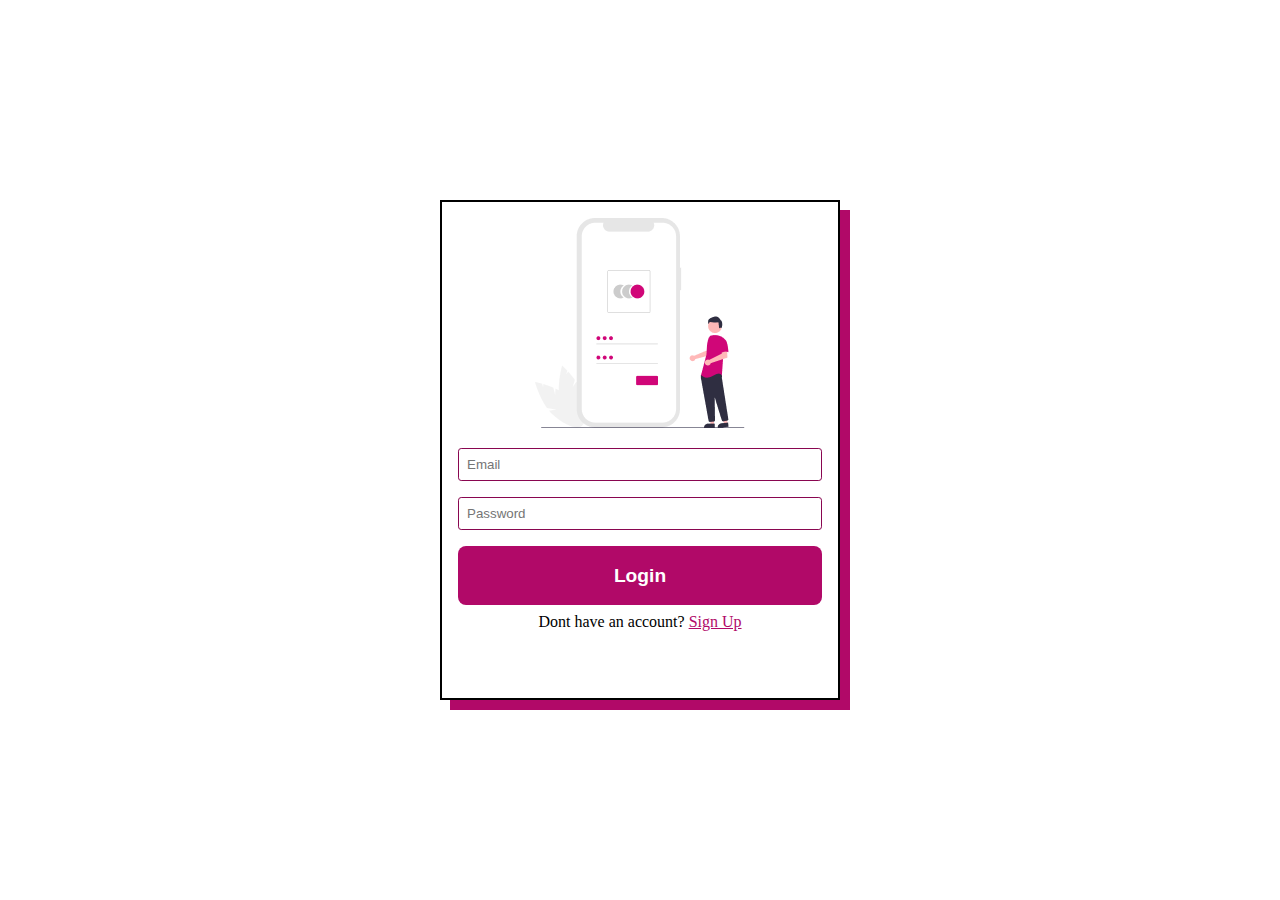
==== login.html @ 9f06f89b "first commit" ====
<!DOCTYPE html>
<html lang="en">

<head>
    <meta charset="UTF-8">
    <meta http-equiv="X-UA-Compatible" content="IE=edge">
    <meta name="viewport" content="width=device-width, initial-scale=1.0">
    <link rel="stylesheet" href="./style.css">
    <title>I-made-Todo-List</title>
</head>

<body>
    <section>
        <img src="./images/undraw_access_account_re_8spm 1.png" alt="">
        <form action="">
           
            <input type="email" placeholder="Email">
            <input type="password" placeholder="Password">
           
        </form>
        <a href="./todo.html"><button class="button">Login</button></a>
        <p>Dont have an account? <a href="./signup.html">Sign Up</a></p>
    </section>

</body>

</html>
---- style.css ----
*{
    margin: 0;
    padding: 0;
    box-sizing: border-box;
}
body {
  max-width: 1200px;
  margin: 0 auto;
  height: 100vh;
  padding: 1rem 0;
  display: grid;
  place-items: center;
}

a{
color: #b10968;
}
a:hover{
   color: #890650; 
}
.main, section {
  width: 400px;
  height: 500px;
  padding: 1rem 1rem;
  border: 2px solid black;
  background-color: rgb(255, 255, 255);
  box-shadow: 10px 10px #b10968;
text-align: center;
}

.main-text h1 {
  font-weight: 700;
  font-size: 2.3rem;
}
.main-text p{
margin: 1rem 0;
}
.button {
  color: white;
  background-color: #b10968;
  border: none;
  outline: none;
  font-size: 1.2rem;
  font-weight: 800;
  text-align: center;
  width: 100%;
  height: 3.7rem;
  border-radius: 0.5rem;
  margin-bottom: .5rem;
}
button:hover {
  background-color: #890650;
  transform: scale(1.05);
  cursor: pointer;
}


/* SIGN UP PAGE */
input{
    display: block;
    margin: 1rem 0;
    border: 1px solid #890650;
    padding: .5rem;
    width: 100%;
    border-radius: 0.2rem;
}
h2 {
    font-weight: 700;
    font-size: 1.8rem;
    margin-bottom: 1rem;
}
.bi{
font-weight: 700;
font-size: 25px;
color: #890650;
}
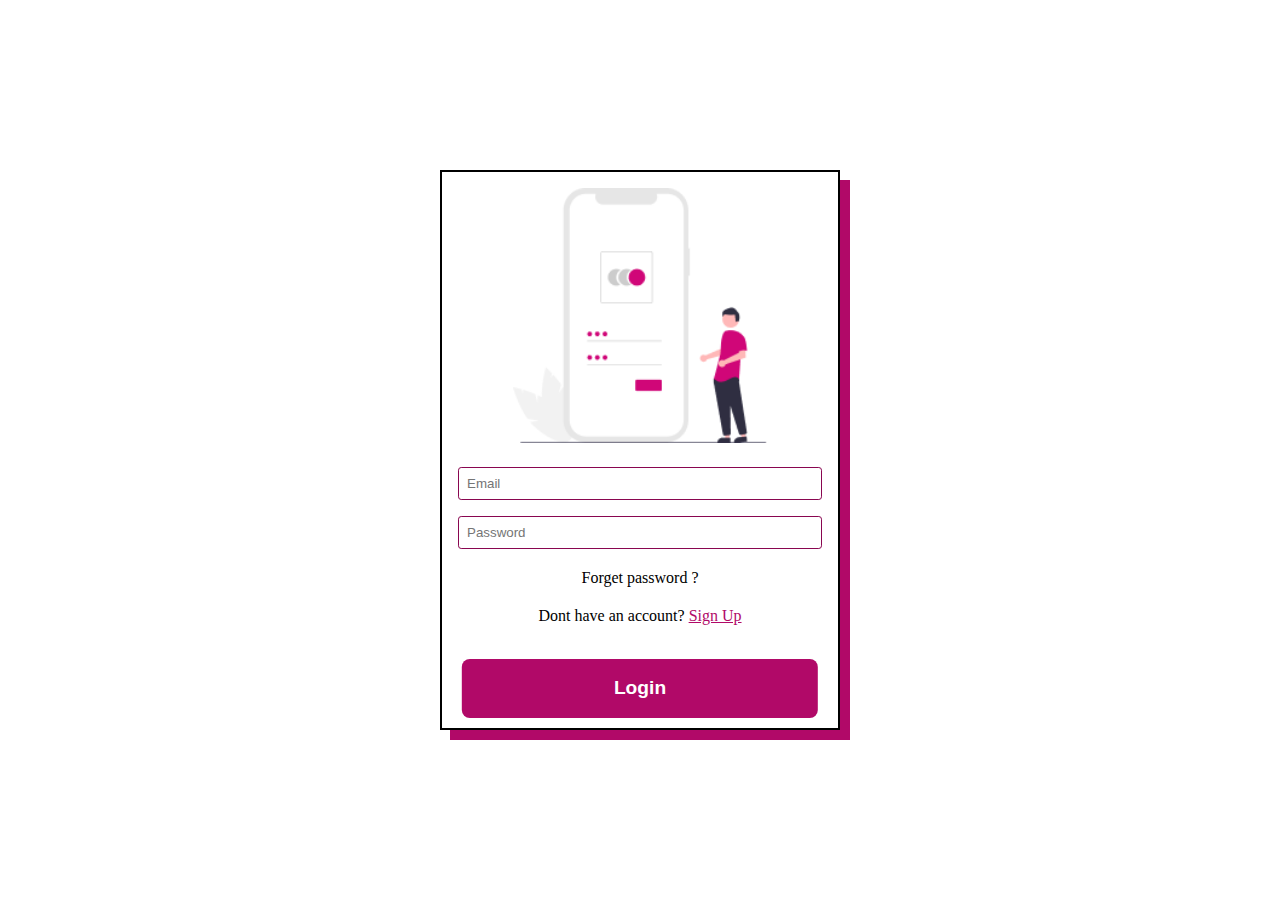
==== commit 60ff0a0a: "todo-page" ====
--- a/login.html
+++ b/login.html
@@ -11,17 +11,22 @@
 
 <body>
     <section>
-        <img src="./images/undraw_access_account_re_8spm 1.png" alt="">
+        <img src="./images/undraw_access_account_re_8spm 1.png" alt=""width="70%" >
         <form action="">
            
             <input type="email" placeholder="Email">
             <input type="password" placeholder="Password">
            
         </form>
-        <a href="./todo.html"><button class="button">Login</button></a>
+        <div class="help-details">
+<p id="fgt-password">Forget password ?</p>
+        <a href="./todo.html"><button type="s
+            " class="button">Login</button></a>
         <p>Dont have an account? <a href="./signup.html">Sign Up</a></p>
+        
     </section>
-
+<div class="loader"></div>
+<script src="./loader.js"></script>
 </body>
 
 </html>--- a/style.css
+++ b/style.css
@@ -14,26 +14,34 @@
 
 a{
 color: #b10968;
+cursor: pointer;
 }
 a:hover{
    color: #890650; 
 }
 .main, section {
   width: 400px;
-  height: 500px;
-  padding: 1rem 1rem;
+  height: 35rem;
+  padding: 1rem ;
   border: 2px solid black;
   background-color: rgb(255, 255, 255);
   box-shadow: 10px 10px #b10968;
 text-align: center;
+position: relative;
+
 }
 
 .main-text h1 {
   font-weight: 700;
   font-size: 2.3rem;
+  margin: 2rem 0;
+}
+.main-text h1 span{
+color: #b10968;
+
 }
 .main-text p{
-margin: 1rem 0;
+font-size: 1.3rem;
 }
 .button {
   color: white;
@@ -43,19 +51,23 @@
   font-size: 1.2rem;
   font-weight: 800;
   text-align: center;
-  width: 100%;
+  width: 90%;
   height: 3.7rem;
   border-radius: 0.5rem;
-  margin-bottom: .5rem;
+  position: absolute;
+  bottom: 10px;
+  left: 50%;
+  transform: translate(-50%, 0%);
 }
 button:hover {
   background-color: #890650;
-  transform: scale(1.05);
   cursor: pointer;
 }
 
 
-/* SIGN UP PAGE */
+form{
+  margin-top: 20px;  
+}
 input{
     display: block;
     margin: 1rem 0;
@@ -64,13 +76,70 @@
     width: 100%;
     border-radius: 0.2rem;
 }
-h2 {
+#fgt-password{
+  cursor: pointer;
+}
+.help-details p {
+margin-top: 20px;
+}
+
+.signup-section h2 {
+  margin-top: 40px;
     font-weight: 700;
-    font-size: 1.8rem;
+    font-size: 1.9rem;
     margin-bottom: 1rem;
 }
-.bi{
+.signup-section p{
+margin-bottom: 20px;
+}
+.signup-section .bi-arrow-left{
 font-weight: 700;
 font-size: 25px;
 color: #890650;
+
 }
+
+
+
+
+
+
+
+
+
+
+.loader{
+  position: fixed;
+  top: 0;
+  left: 0;
+  width: 100vw;
+  height: 100vh;
+  display: flex;
+  justify-content: center;
+  align-items: center;
+  background-color: white;
+  transition: opacity 0.75s, visibity 0.75s;
+}
+
+.loader-hidden{
+  opacity: 0;
+  visibility: hidden;
+}
+
+.loader::after{
+  content: "";
+  width: 75px;
+  height: 75px;
+  border:  15px solid #fcb2dc;
+  border-top-color: #b10968;
+  border-radius: 50%;
+  animation: loading 0.75s ease infinite;
+}
+@keyframes loading {
+  from{
+    transform: rotate(0turn);
+  }
+  to{
+    transform: rotate(1turn);
+  }
+}